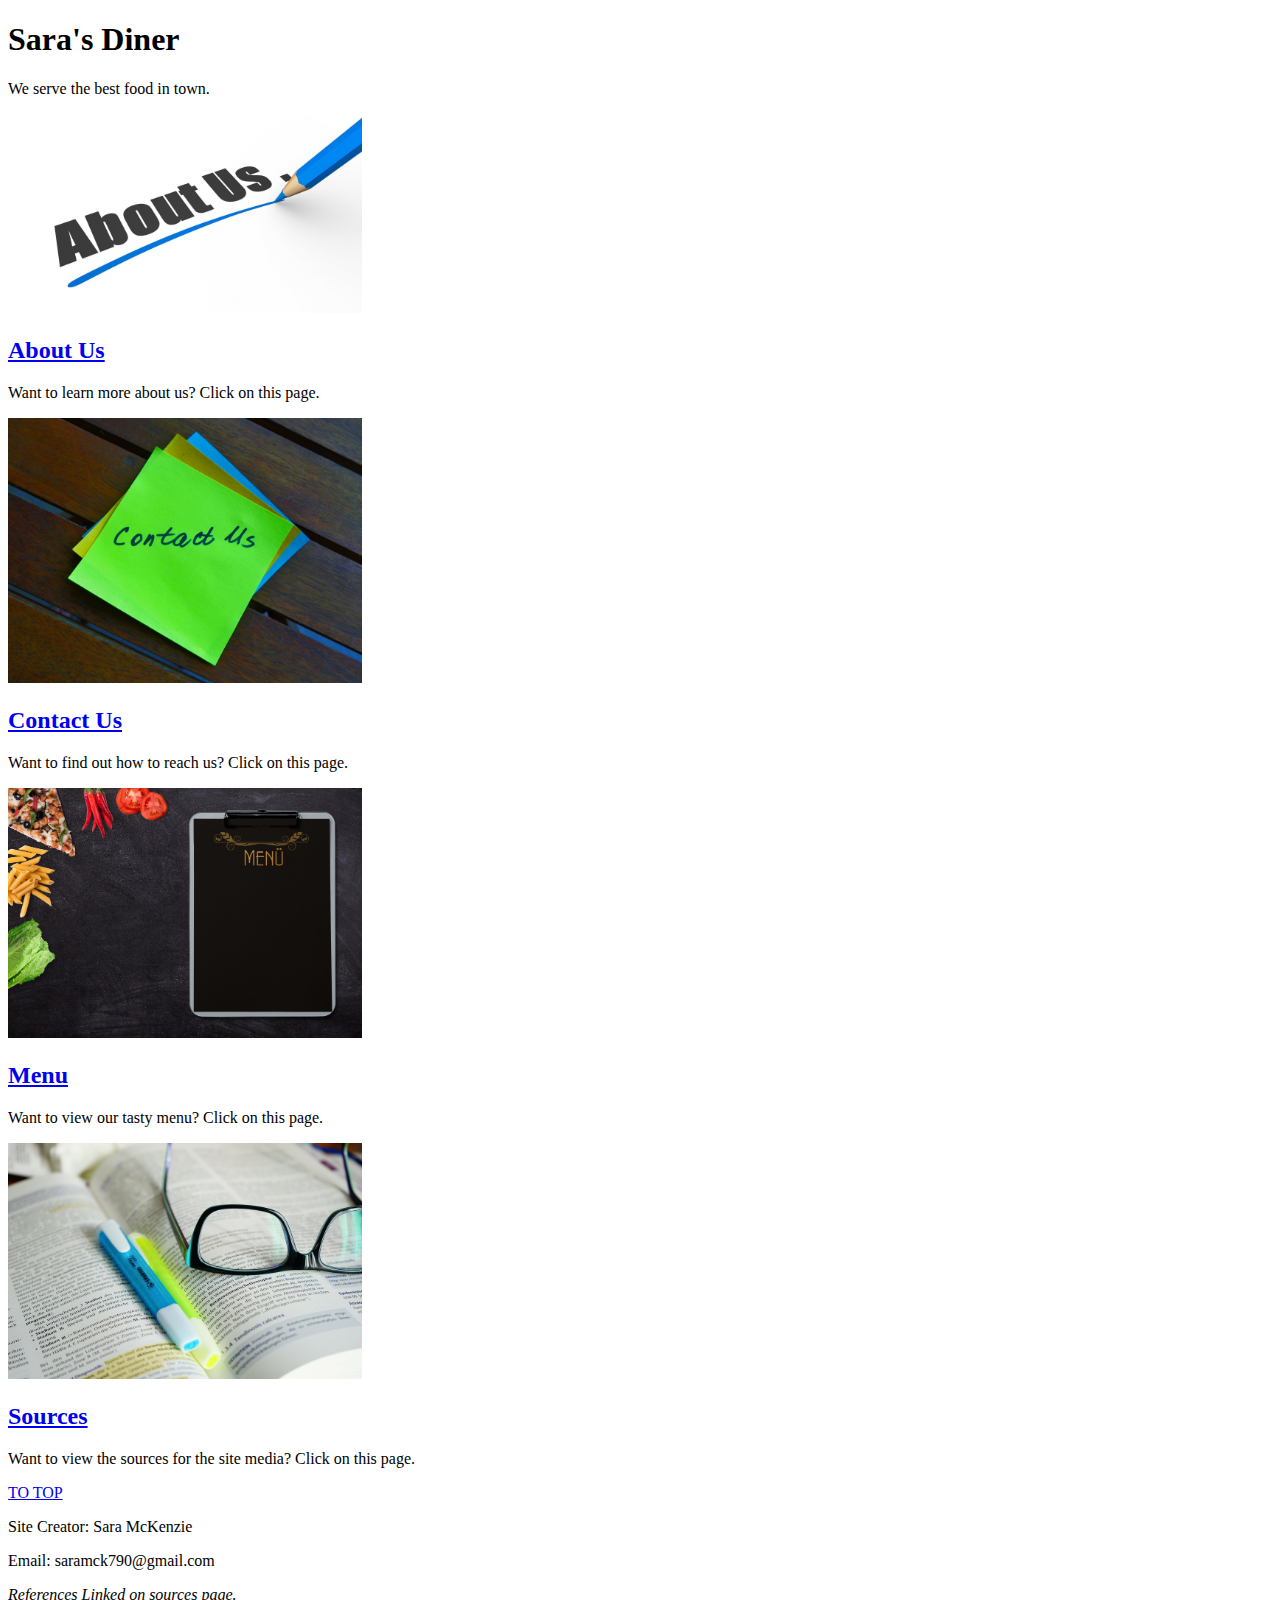
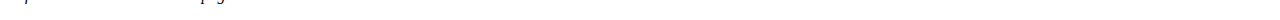
==== index.html @ a225afc5 "Initial HTML Layout." ====
<!DOCTYPE html>
<html lang="en">
<head>
    <meta charset="UTF-8">
    <title>Sara's Diner</title>
    <!-- <link rel="stylesheet" href="style.css" type="text/css"> -->
</head>
<body>
    <header id="top">
        <div class="hero-img">
            <h1 class="restaurant-title">Sara's Diner</h1>
            <p class="restaurant-intro">We serve the best food in town.</p>
        </div>
    </header>
    <main>
        <section class="page-link" id="about-us">
                <img src="img/aboutuslogo.jpg" alt="" width="28%">
                <h2><a href="#">About Us</a></h2>
                <p>Want to learn more about us? Click on this page.</p>
        </section>
        <section class="page-link" id="contact-us" >
            <img src="img/contact-us.jpg" alt="" width="28%">
            <h2><a href="#">Contact Us</a></h2>
            <p>Want to find out how to reach us? Click on this page.</p>
        </section>
        <section class="page-link" id="menu-link" >
            <img src="img/menuimg.jpg" alt="" width="28%">
            <h2><a href="#">Menu</a></h2>
            <p>Want to view our tasty menu? Click on this page.</p>
        </section>
        <section class="page-link" id="Sources" >
            <img src="img/sourcesimg.jpg" alt="" width="28%">
            <h2><a href="#">Sources</a></h2>
            <p>Want to view the sources for the site media? Click on this page.</p>
        </section>
        <a id="top-link" href="#top">TO TOP</a>
    </main>
    <footer>
        <p>Site Creator: Sara McKenzie</p>
        <p>Email: saramck790@gmail.com</p>
        <p><i>References Linked on sources page.</i></p>
    </footer>
    <!-- <script src="index.js"></script> -->
</body>
</html>
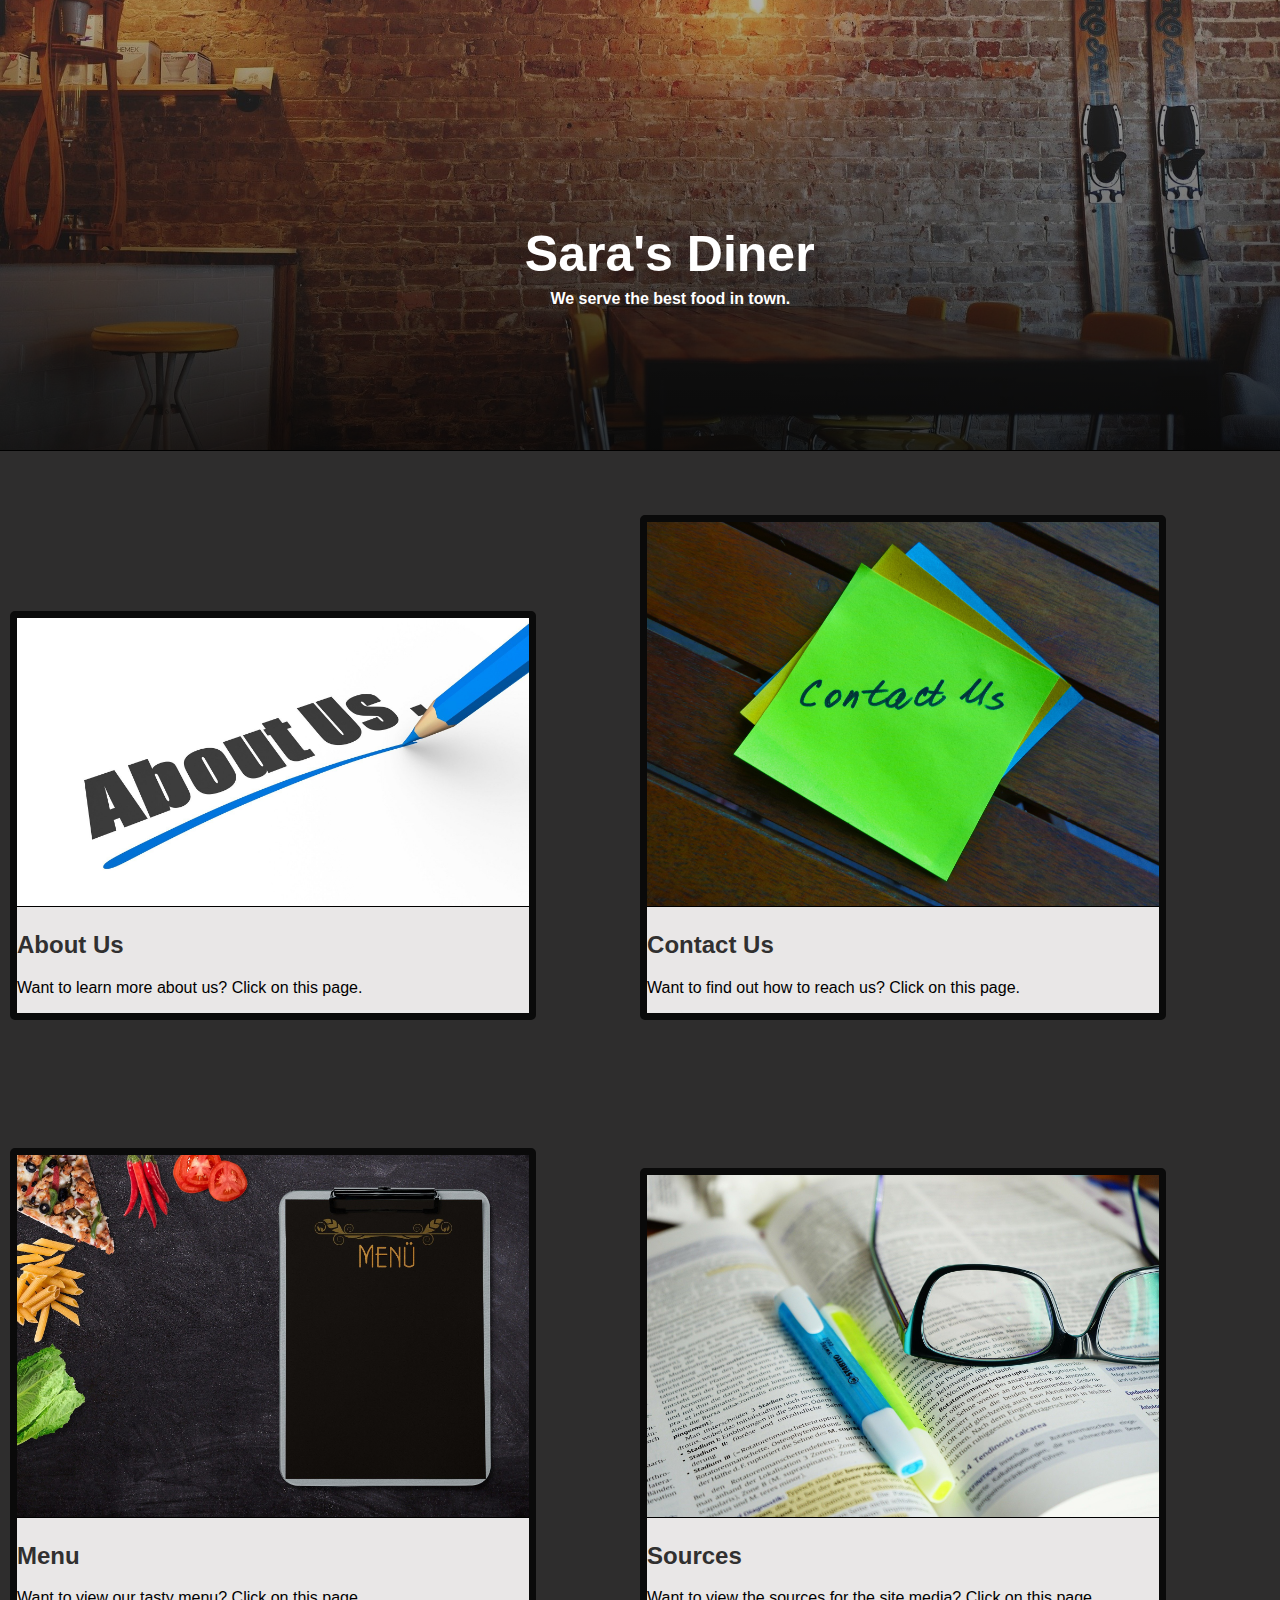
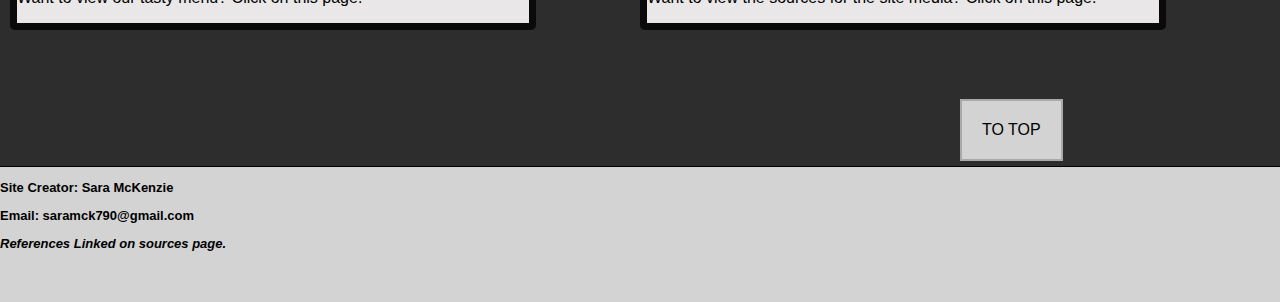
==== commit 599b1a71: "Fix CSS link on index.html" ====
--- a/index.html
+++ b/index.html
@@ -3,7 +3,7 @@
 <head>
     <meta charset="UTF-8">
     <title>Sara's Diner</title>
-    <!-- <link rel="stylesheet" href="style.css" type="text/css"> -->
+    <link rel="stylesheet" href="style.css" type="text/css">
 </head>
 <body>
     <header id="top">
--- a/style.css
+++ b/style.css
@@ -0,0 +1,79 @@
+html, body {
+    height: 100%;
+    margin: 0;
+    padding: 0;
+    font-family: Arial, Helvetica, sans-serif;
+    background-color: rgb(46, 45, 45);
+}
+header {
+    height: 50%;
+    font-weight: bold;
+    border-bottom: 1px solid black;
+}
+footer {
+    background-color: lightgray;
+    height: 15%;
+    border-top: 1px solid black;
+    font-size: 13px;
+    font-weight: bold;
+}
+#top-link {
+    text-decoration: none;
+    padding: 20px;
+    background-color: lightgray;
+    color: black;
+    border: 2px solid darkgrey;
+    display: inline-block;
+    margin: 5px;
+    margin-left: 75%;
+}
+.hero-img {
+    background-image: linear-gradient(rgba(0, 0, 0, 0.3),rgba(0, 0, 0, 0.8)), url(img/header.jpg);
+    height: 100%;
+    background-position: center;
+    background-repeat: no-repeat;
+    background-size: cover;
+    position: relative;
+    
+}
+.restaurant-title {
+    color: white;
+    font-size: 50px;
+    text-align: center;
+    margin-top: 0;
+    margin-bottom: 20px;
+    position: absolute;
+    top: 50%;
+    left: 41%;
+}
+.restaurant-intro {
+    color: white;
+    text-align: center;
+    margin-top: 20px;
+    top: 60%;
+    left: 43%;
+    position: absolute;
+}
+.page-link {
+    border: 7px solid rgb(10, 10, 10);
+    width: 40%;
+    border-radius: 5px;
+    display: inline-block;
+    margin: 10px;
+    background-color: rgb(233, 231, 231);
+    margin-right: 7%;
+    margin-top: 5%;
+    margin-bottom: 5%;
+}
+.page-link img {
+    width: 100%;
+    border-bottom: 1px solid black;
+}
+.page-link a {
+    color: rgb(49, 48, 48);
+    text-decoration: none;
+}
+.page-link h
+.page-link p {
+    padding-left: 15px;
+}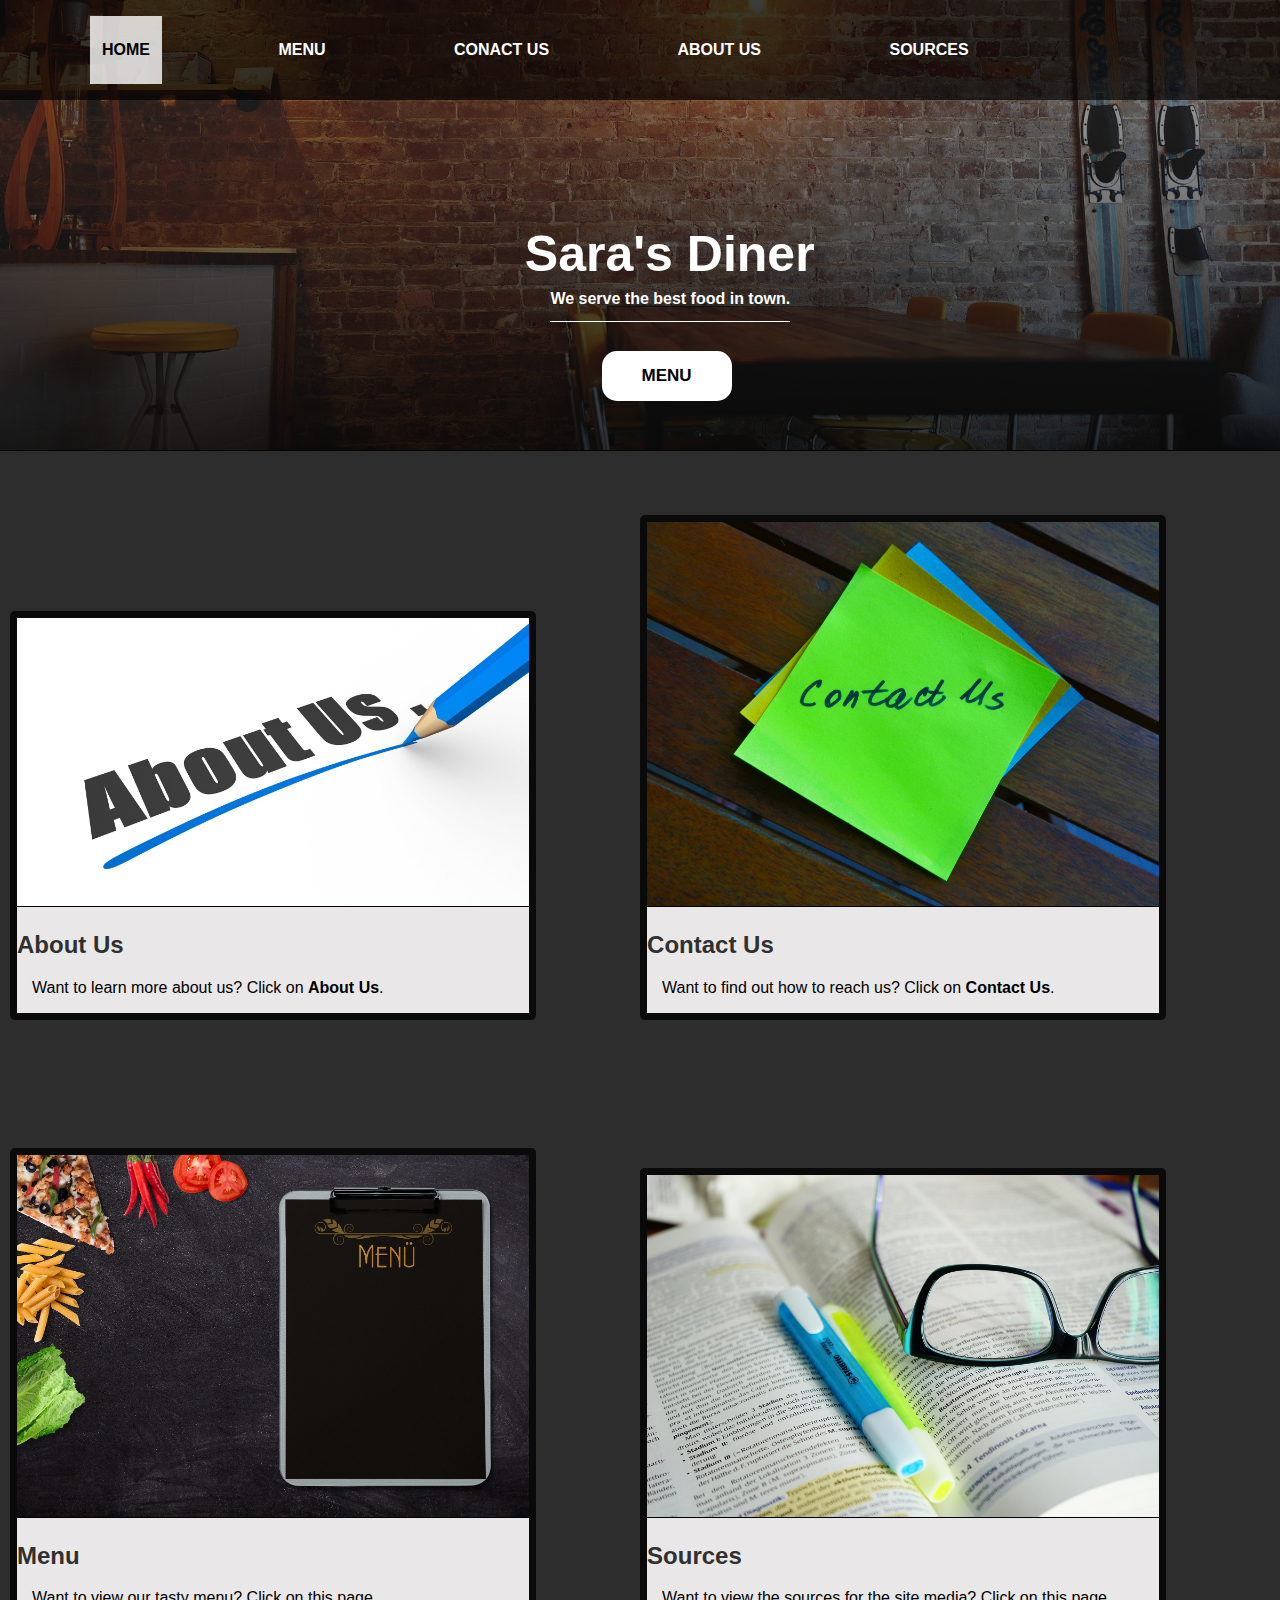
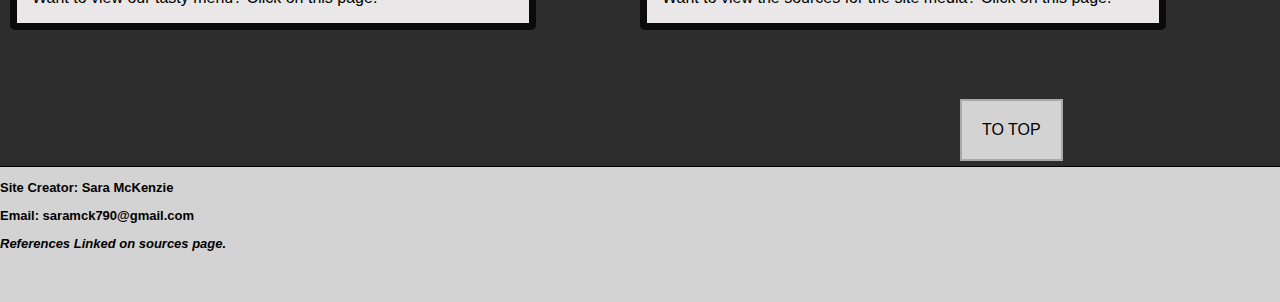
==== commit a73966ef: "Change border styling on hero image text. add nav-bar with links. style nav-bar with CSS. add and st" ====
--- a/index.html
+++ b/index.html
@@ -7,30 +7,41 @@
 </head>
 <body>
     <header id="top">
+        
         <div class="hero-img">
+            <nav id="nav-bar">
+                <ul>
+                    <li class="active-page"><a href="#index.html">HOME</a></li>
+                    <li><a href="menu.html">MENU</a></li>
+                    <li><a href="contactus.html">CONACT US</a></li>
+                    <li><a href="#menu.html">ABOUT US</a></li>
+                    <li><a href="#sources.html">SOURCES</a></li>
+                </ul>
+            </nav>
             <h1 class="restaurant-title">Sara's Diner</h1>
             <p class="restaurant-intro">We serve the best food in town.</p>
+            <a href="menu.html" class="menu-box-link">MENU</a>
         </div>
     </header>
     <main>
-        <section class="page-link" id="about-us">
+        <section class="page-link" idu="about-us">
                 <img src="img/aboutuslogo.jpg" alt="" width="28%">
-                <h2><a href="#">About Us</a></h2>
-                <p>Want to learn more about us? Click on this page.</p>
+                <h2><a href="aboutus.html">About Us</a></h2>
+                <p>Want to learn more about us? Click on <b>About Us</b>.</p>
         </section>
         <section class="page-link" id="contact-us" >
             <img src="img/contact-us.jpg" alt="" width="28%">
-            <h2><a href="#">Contact Us</a></h2>
-            <p>Want to find out how to reach us? Click on this page.</p>
+            <h2><a href="contactus.html">Contact Us</a></h2>
+            <p>Want to find out how to reach us? Click on <b>Contact Us</b>.</p>
         </section>
         <section class="page-link" id="menu-link" >
             <img src="img/menuimg.jpg" alt="" width="28%">
-            <h2><a href="#">Menu</a></h2>
+            <h2><a href="menu.html">Menu</a></h2>
             <p>Want to view our tasty menu? Click on this page.</p>
         </section>
         <section class="page-link" id="Sources" >
             <img src="img/sourcesimg.jpg" alt="" width="28%">
-            <h2><a href="#">Sources</a></h2>
+            <h2><a href="sources.html">Sources</a></h2>
             <p>Want to view the sources for the site media? Click on this page.</p>
         </section>
         <a id="top-link" href="#top">TO TOP</a>
--- a/style.css
+++ b/style.css
@@ -53,6 +53,24 @@
     top: 60%;
     left: 43%;
     position: absolute;
+    padding-bottom: 1%;
+    border-bottom: 1px groove white;
+}
+
+.menu-box-link {
+    top: 78%;
+    left: 47%;
+    position: absolute;
+    text-decoration: none;
+    background-color: white;
+    color: black;
+    font-size: 17px;
+    padding: 15px 40px;
+    border-radius: 15px;
+
+}
+.menu-box-link:hover {
+    background-color: rgba(255, 255, 255, 0.849);
 }
 .page-link {
     border: 7px solid rgb(10, 10, 10);
@@ -65,6 +83,7 @@
     margin-top: 5%;
     margin-bottom: 5%;
 }
+
 .page-link img {
     width: 100%;
     border-bottom: 1px solid black;
@@ -73,7 +92,48 @@
     color: rgb(49, 48, 48);
     text-decoration: none;
 }
-.page-link h
+
 .page-link p {
     padding-left: 15px;
-}+}
+
+#nav-bar {
+    padding: 0;
+    margin: 0;
+    overflow: hidden;
+    width: 100%;
+    background-color: rgba(0, 0, 0, 0.664);
+    /* border: 1px solid purple; */
+    
+}
+
+#nav-bar ul {
+    list-style-type: none;
+    /* border: 1px solid green; */
+}
+
+#nav-bar ul li {
+    /* border: 1px solid red; */
+    display: inline-block;
+    margin-left: 4%;
+    margin-right: 4%;
+    padding: 2% 1% 2% 1%;
+}
+#nav-bar ul li:not(.active-page):hover {
+    background-color: rgba(255, 255, 255, 0.123);
+}
+#nav-bar ul li a {
+    color: white;
+    font-size: 16px;
+    text-decoration: none;
+    /* border: 1px solid orange; */
+}
+
+.active-page {
+    background-color: rgba(255, 255, 255, 0.801);
+}
+#nav-bar ul .active-page a {
+    color: black;
+}
+
+/* when width < 875px, snap to mobile tailored displays (max-width: 875px) */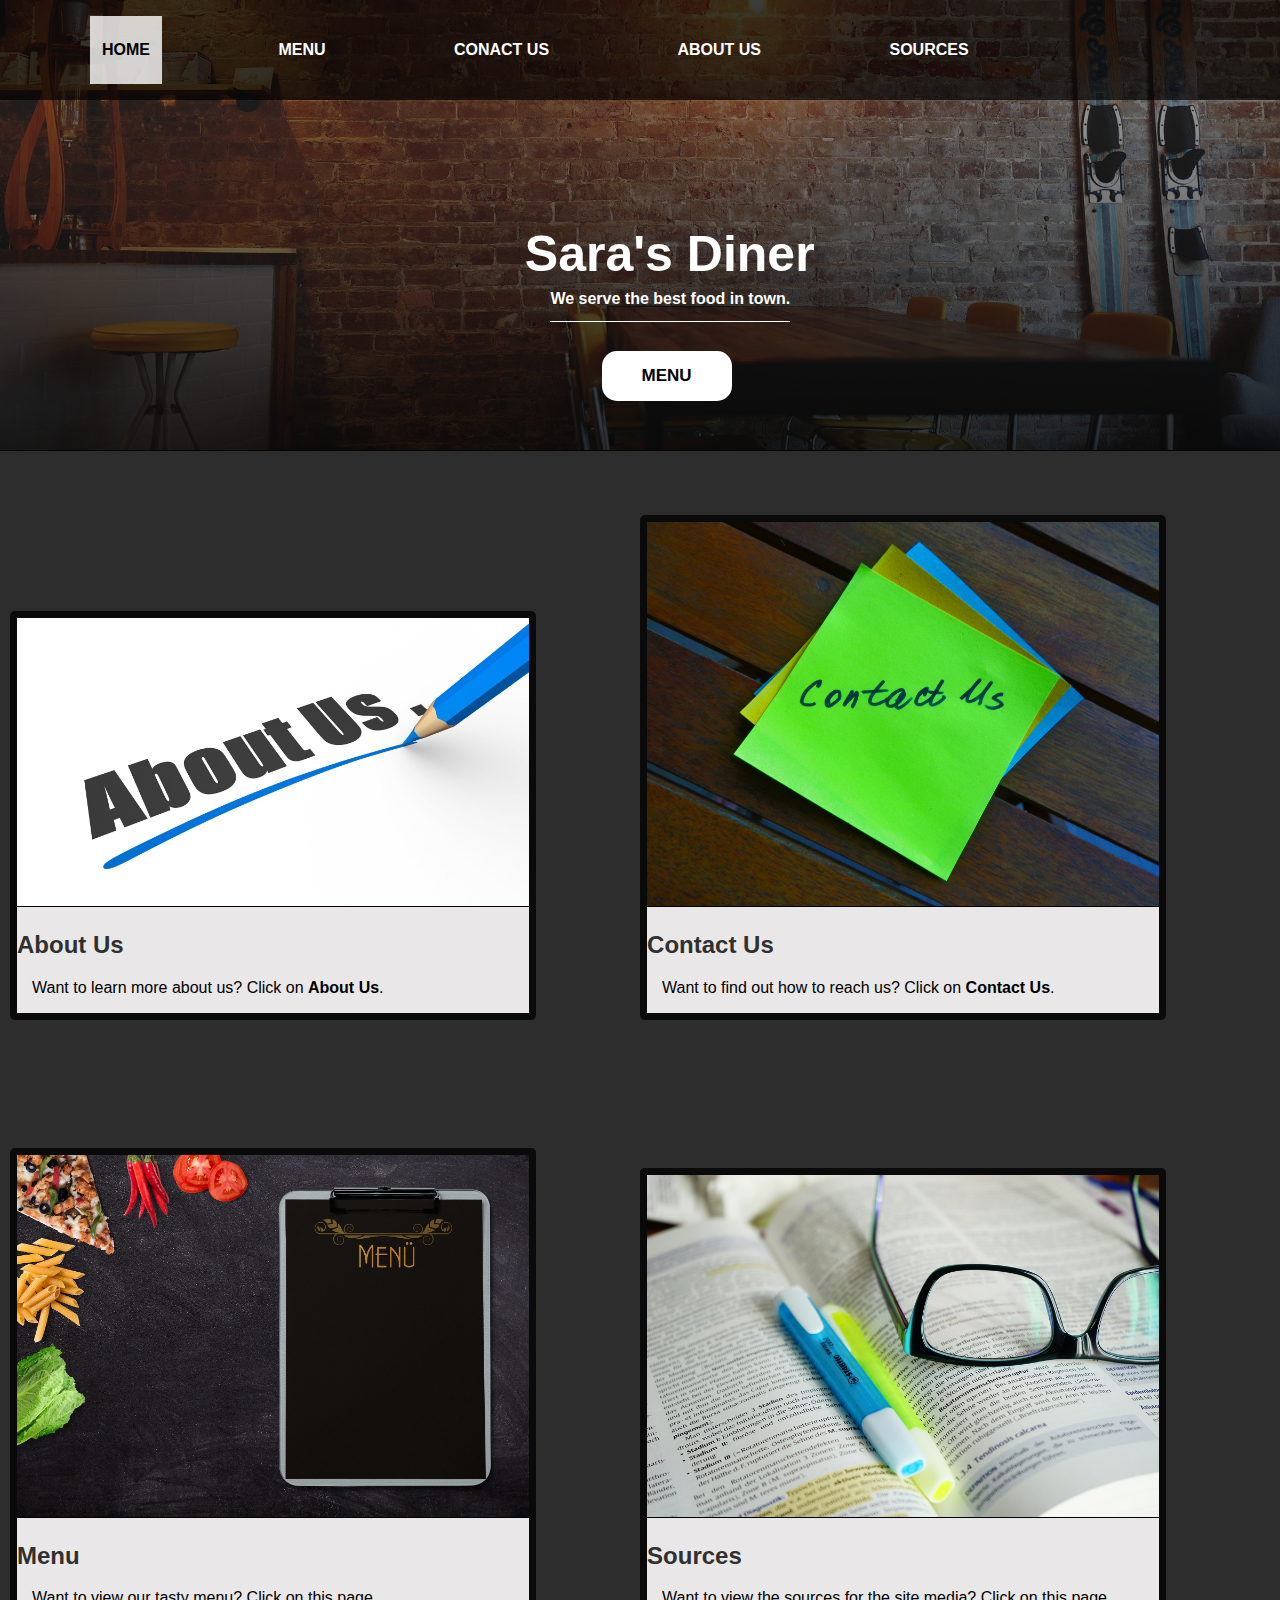
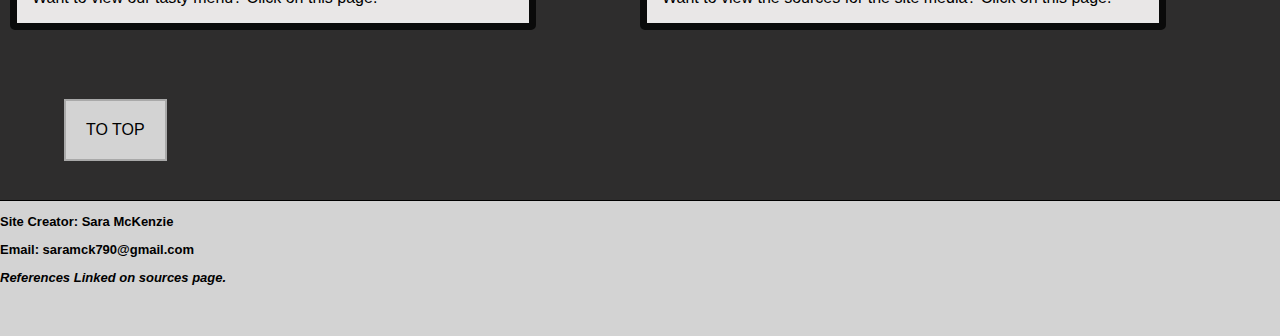
==== commit 0889482f: "add and style contactus.html fix minor mistakes in index.html add media queries and viewport for sma" ====
--- a/index.html
+++ b/index.html
@@ -2,6 +2,7 @@
 <html lang="en">
 <head>
     <meta charset="UTF-8">
+    <meta name="viewport" content="width=device-width, initial-scale=1.0">
     <title>Sara's Diner</title>
     <link rel="stylesheet" href="style.css" type="text/css">
 </head>
@@ -11,11 +12,11 @@
         <div class="hero-img">
             <nav id="nav-bar">
                 <ul>
-                    <li class="active-page"><a href="#index.html">HOME</a></li>
+                    <li class="active-page"><a href="index.html">HOME</a></li>
                     <li><a href="menu.html">MENU</a></li>
                     <li><a href="contactus.html">CONACT US</a></li>
-                    <li><a href="#menu.html">ABOUT US</a></li>
-                    <li><a href="#sources.html">SOURCES</a></li>
+                    <li><a href="menu.html">ABOUT US</a></li>
+                    <li><a href="sources.html">SOURCES</a></li>
                 </ul>
             </nav>
             <h1 class="restaurant-title">Sara's Diner</h1>
@@ -24,7 +25,7 @@
         </div>
     </header>
     <main>
-        <section class="page-link" idu="about-us">
+        <section class="page-link" id="about-us">
                 <img src="img/aboutuslogo.jpg" alt="" width="28%">
                 <h2><a href="aboutus.html">About Us</a></h2>
                 <p>Want to learn more about us? Click on <b>About Us</b>.</p>
@@ -53,4 +54,4 @@
     </footer>
     <!-- <script src="index.js"></script> -->
 </body>
-</html>+</html>
--- a/style.css
+++ b/style.css
@@ -25,7 +25,8 @@
     border: 2px solid darkgrey;
     display: inline-block;
     margin: 5px;
-    margin-left: 75%;
+    margin-left: 5%;
+    margin-bottom: 3%;
 }
 .hero-img {
     background-image: linear-gradient(rgba(0, 0, 0, 0.3),rgba(0, 0, 0, 0.8)), url(img/header.jpg);
@@ -96,6 +97,10 @@
 .page-link p {
     padding-left: 15px;
 }
+#email-us, #call-us, #visit-us{
+    width: 20%;
+    margin-left: 4%;
+}
 
 #nav-bar {
     padding: 0;
@@ -136,4 +141,35 @@
     color: black;
 }
 
-/* when width < 875px, snap to mobile tailored displays (max-width: 875px) */+#email-us .email-link{
+    text-decoration: underline;
+    color: blue;
+}
+
+
+/* when width < 875px, snap to mobile tailored displays (max-width: 875px) */
+@media only screen and (max-width: 890px) {
+    
+    header {
+        height: 90%;
+    }
+    .page-link {
+        width: 75%;
+        margin-left: 10%;
+    }
+
+    #email-us, #call-us, #visit-us{
+        width: 75%;
+        margin-left: 10%;
+    }
+
+    #nav-bar {
+        width: 100%;
+        margin-bottom: 40%;
+    }
+    #nav-bar ul li {
+        display: block;
+        text-align: center;
+    }
+   
+}
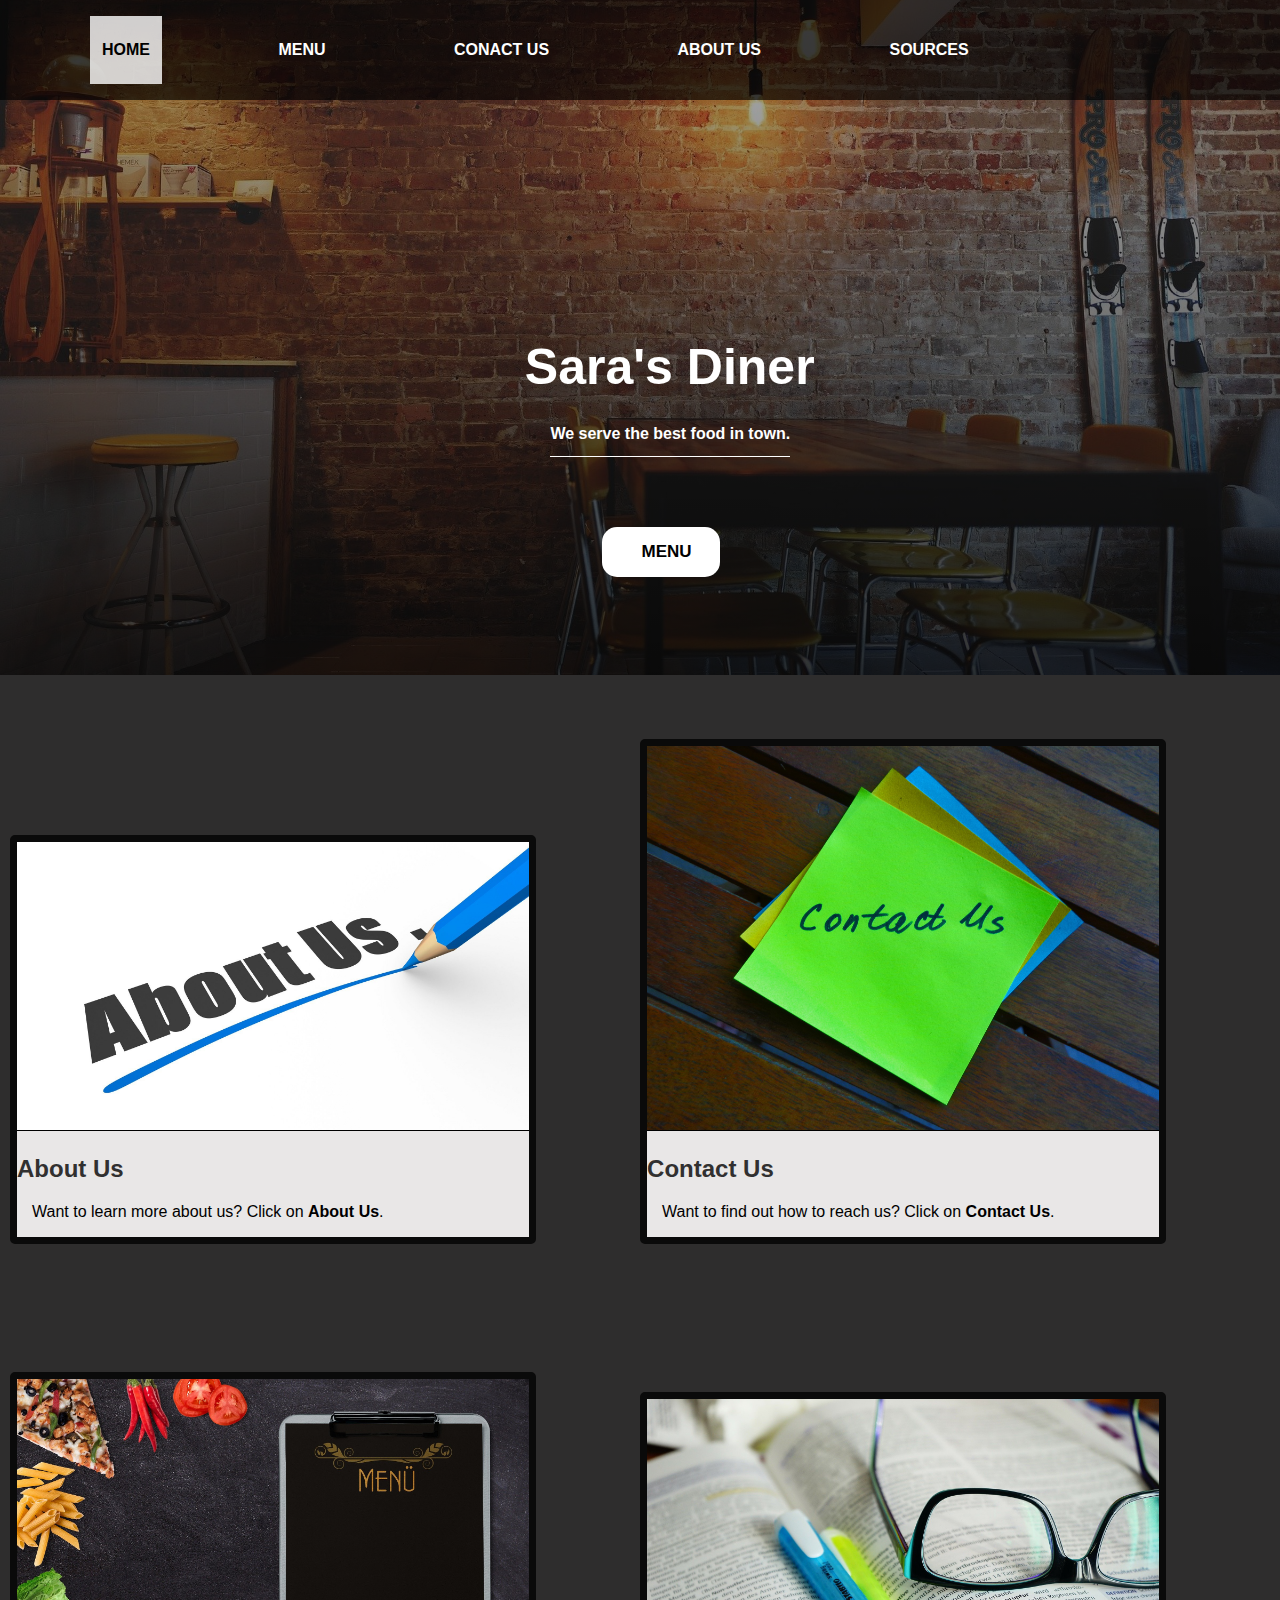
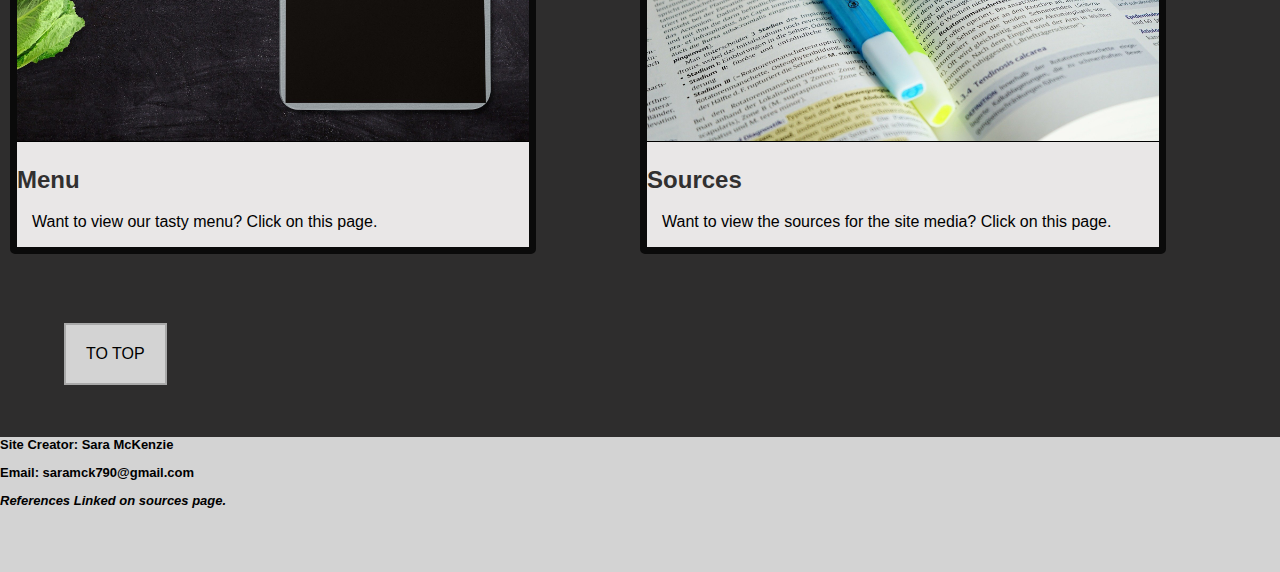
==== commit 0cccd918: "Add CSS hover keyframes animation on header menu button remove bottom border from header and top bor" ====
--- a/index.html
+++ b/index.html
@@ -52,6 +52,6 @@
         <p>Email: saramck790@gmail.com</p>
         <p><i>References Linked on sources page.</i></p>
     </footer>
-    <!-- <script src="index.js"></script> -->
+    <script src="index.js"></script>
 </body>
 </html>
--- a/style.css
+++ b/style.css
@@ -6,14 +6,13 @@
     background-color: rgb(46, 45, 45);
 }
 header {
-    height: 50%;
+    height: 75%;
     font-weight: bold;
-    border-bottom: 1px solid black;
+    /* border-bottom: 1px solid black; */
 }
 footer {
     background-color: lightgray;
     height: 15%;
-    border-top: 1px solid black;
     font-size: 13px;
     font-weight: bold;
 }
@@ -63,15 +62,20 @@
     left: 47%;
     position: absolute;
     text-decoration: none;
+    text-align: center;
     background-color: white;
     color: black;
     font-size: 17px;
     padding: 15px 40px;
     border-radius: 15px;
-
+    width: 3%;
+    height: 3%;
 }
 .menu-box-link:hover {
     background-color: rgba(255, 255, 255, 0.849);
+    animation: shake-box 5s;
+    animation-iteration-count: infinite;
+
 }
 .page-link {
     border: 7px solid rgb(10, 10, 10);
@@ -173,3 +177,17 @@
     }
    
 }
+
+@keyframes shake-box {
+    0% {transform: rotate(0deg);}
+    10% {transform: rotate(5deg);}
+    20% {transform: rotate(-5deg);}
+    30% {transform: rotate(5deg);}
+    40% {transform: rotate(-5deg);}
+    50% {transform: rotate(5deg);}
+    60% {transform: rotate(-5deg);}
+    70% {transform: rotate(5deg);}
+    80% {transform: rotate(-5deg);}
+    90% {transform: rotate(5deg);}
+    100% {transform: rotate(0deg);}
+}